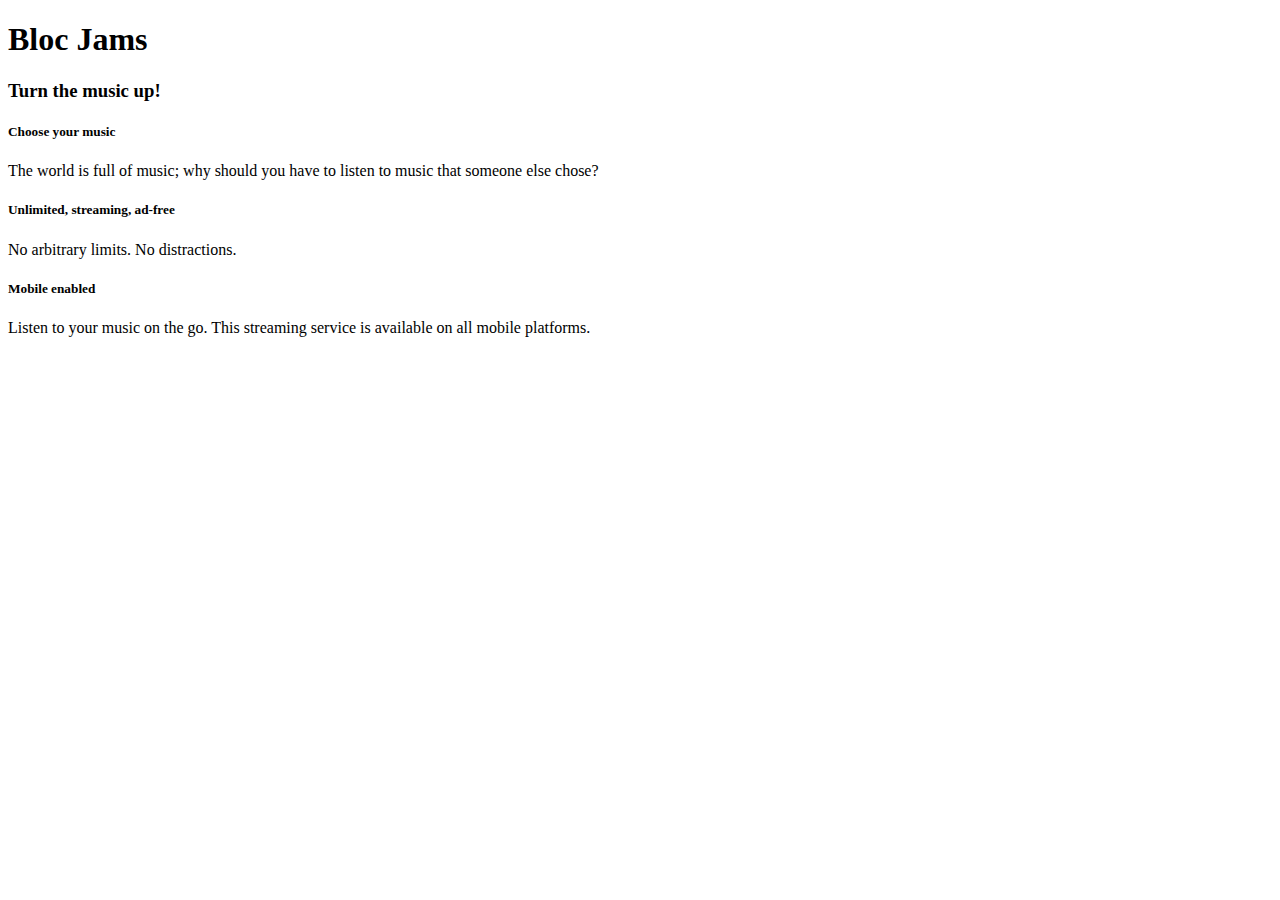
==== index.html @ 8b4be4df "refactor-bloc-jams" ====
<!DOCTYPE html>
<html>
  <head>
    <meta charset="utf-8">
    <title>Bloc Jams</title>
  </head>
  <body>
    <nav> <!-- navigation bar -->
    </nav>
    <section> <!-- hero content -->
      <div>
        <h1>Bloc Jams</h1>
        <h3>Turn the music up!</h3>
      </div>
    </section>
    <section> <!-- selling points -->
      <div>
        <h5>Choose your music</h5>
        <p>The world is full of music; why should you have to listen to music that someone else chose?</p>
      </div>
      <div>
        <h5>Unlimited, streaming, ad-free</h5>
        <p>No arbitrary limits. No distractions.</p>
      </div>
      <div>
        <h5>Mobile enabled</h5>
        <p>Listen to your music on the go. This streaming service is available on all mobile platforms.</p>
      </div>
    </section>
  </body>
</html>
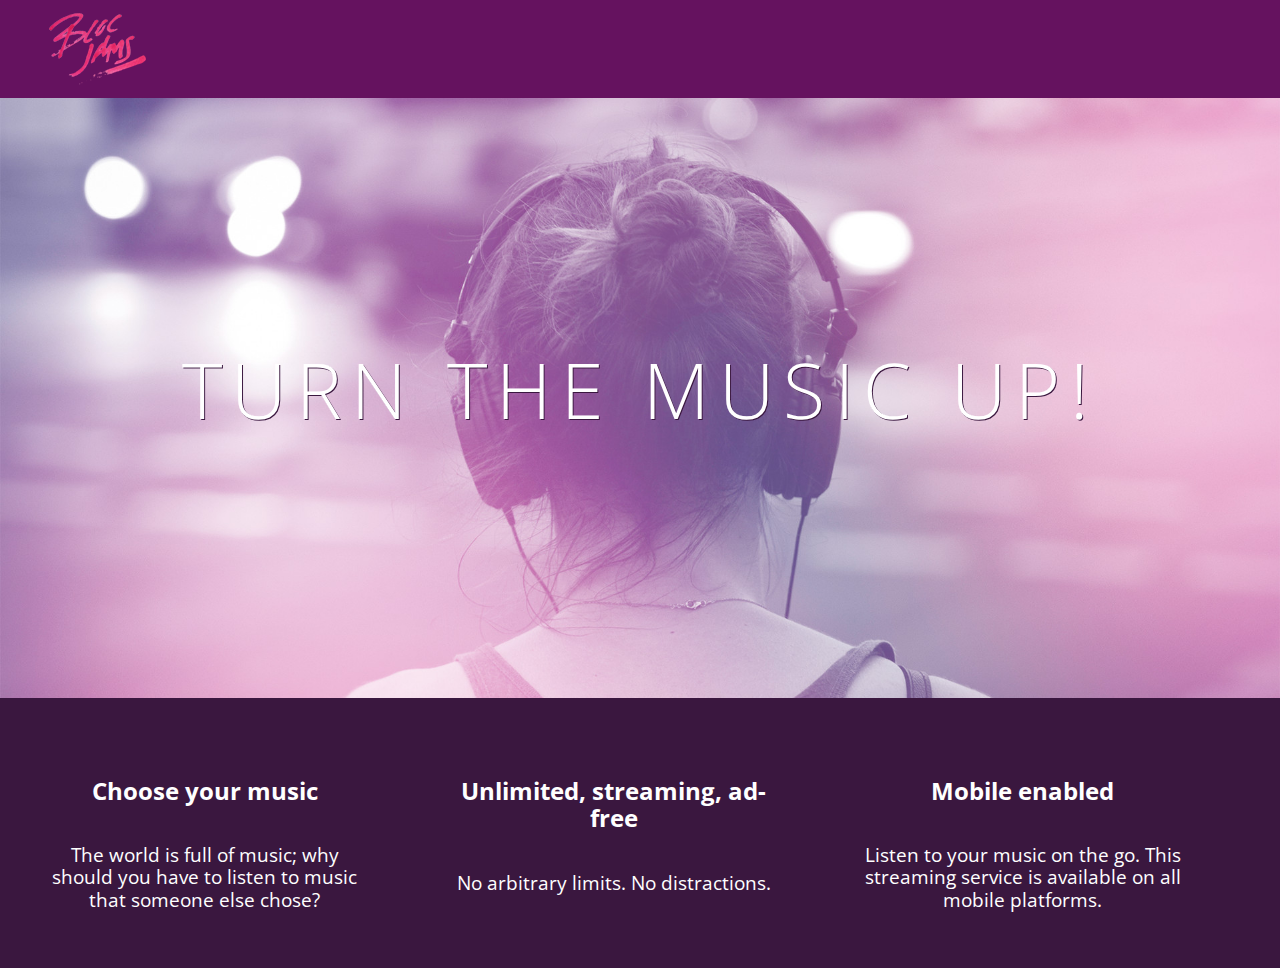
==== commit 84ddc667: "Git Features" ====
--- a/index.html
+++ b/index.html
@@ -3,28 +3,37 @@
   <head>
     <meta charset="utf-8">
     <title>Bloc Jams</title>
+    <meta name="viewport" content="width=device-width, initial-scale=1">
+    <link rel="stylesheet" type="text/css" href="http://fonts.googleapis.com/css?family=Open+Sans:400,800,600,700,300">
+    <link rel="stylesheet" type="text/css" href="http://code.ionicframework.com/ionicons/2.0.1/css/ionicons.min.css">
+    <link rel="stylesheet" type="text/css" href="styles/normalize.css">
+    <link rel="stylesheet" type="text/css" href="styles/main.css">
+    <link rel="stylesheet" type="text/css" href="styles/landing.css">
   </head>
-  <body>
+  <body class="landing">
     <nav> <!-- navigation bar -->
+    <nav class="navbar">
+      <img src="assets/images/bloc_jams_logo.png" alt="bloc jams logo" class="logo">
     </nav>
-    <section> <!-- hero content -->
-      <div>
-        <h1>Bloc Jams</h1>
-        <h3>Turn the music up!</h3>
+    <section class="hero-content"> <!-- hero content -->
+        <h1 class="hero-title">Turn the music up!</h1>
+    </section>
+    <section class= "selling-points"> <!-- selling points -->
+    <section class="selling-points container">
+      <div class="point column third">
+        <span class="ion-music-note"></span>
+        <h5 class="point-title">Choose your music</h5>
+        <p class="point-description">The world is full of music; why should you have to listen to music that someone else chose?</p>
       </div>
-    </section>
-    <section> <!-- selling points -->
-      <div>
-        <h5>Choose your music</h5>
-        <p>The world is full of music; why should you have to listen to music that someone else chose?</p>
+      <div class="point column third">
+        <span class="ion-radio-waves"></span>
+        <h5 class="point-title">Unlimited, streaming, ad-free</h5>
+        <p class="point-description">No arbitrary limits. No distractions.</p>
       </div>
-      <div>
-        <h5>Unlimited, streaming, ad-free</h5>
-        <p>No arbitrary limits. No distractions.</p>
-      </div>
-      <div>
-        <h5>Mobile enabled</h5>
-        <p>Listen to your music on the go. This streaming service is available on all mobile platforms.</p>
+      <div class="point column third">
+        <span class="ion-iphone"></span>
+        <h5 class="point-title">Mobile enabled</h5>
+        <p class="point-description">Listen to your music on the go. This streaming service is available on all mobile platforms.</p>
       </div>
     </section>
   </body>
--- a/styles/main.css
+++ b/styles/main.css
@@ -0,0 +1,54 @@
+*, *::before, *::after {
+    -moz-box-sizing: border-box;
+    -webkit-box-sizing: border-box;
+    box-sizing: border-box;
+}
+html {
+     height: 100%;
+     font-size: 100%;
+ }
+
+body {
+     font-family: 'Open Sans';
+     color: white;
+     min-height: 100%;
+ }
+
+
+ .navbar {
+      padding: 0.5rem;
+      background-color: rgb(101,18,95);
+ }
+
+ .navbar .logo {
+      position: relative;
+      left: 2rem;
+ }
+
+ .container {
+    margin: 0 auto;
+    max-width: 64rem;
+}
+
+  /* Medium and small screens (640px) */
+  @media (min-width: 640px) {
+      html { font-size: 112%; }
+
+     .column {
+         float: left;
+         padding-left: 1rem;
+         padding-right: 1rem;
+     }
+
+     .column.full { width: 100%; }
+     .column.two-thirds { width: 66.7%; }
+     .column.half { width: 50%; }
+     .column.third { width: 33.3%; }
+     .column.fourth { width: 25%; }
+     .column.flow-opposite { float: right; }
+  }
+
+  /* Large screens (1024px) */
+  @media (min-width: 1024px) {
+      html { font-size: 120%; }
+  }
--- a/styles/landing.css
+++ b/styles/landing.css
@@ -0,0 +1,49 @@
+body.landing {
+     background-color: rgb(58,23,63);
+ }
+
+ .hero-content {
+     position: relative;
+     min-height: 600px;
+     background-image: url(../assets/images/bloc_jams_bg.jpg);
+     background-repeat: no-repeat;
+     background-position: center center;
+     background-size: cover;
+ }
+
+ .hero-content .hero-title {
+     position: absolute;
+     top: 40%;
+     -webkit-transform: translateY(-50%);
+     -moz-transform: translateY(-50%);
+     transform: translateY(-50%);
+     width: 100%;
+     text-align: center;
+     font-size: 4rem;
+     font-weight: 300;
+     text-transform: uppercase;
+     letter-spacing: 0.5rem;
+     text-shadow: 1px 1px 0px rgb(58,23,63);
+ }
+
+ .selling-points {
+     position: relative;
+     display: table;
+ }
+
+ .point {
+     position: relative;
+     padding: 2rem;
+     text-align: center;
+ }
+
+ .point .point-title {
+     font-size: 1.25rem;
+ }
+
+ .ion-music-note,
+ .ion-radio-waves,
+ .ion-iphone {
+     color: rgb(233,50,117);
+     font-size: 5rem;
+ }
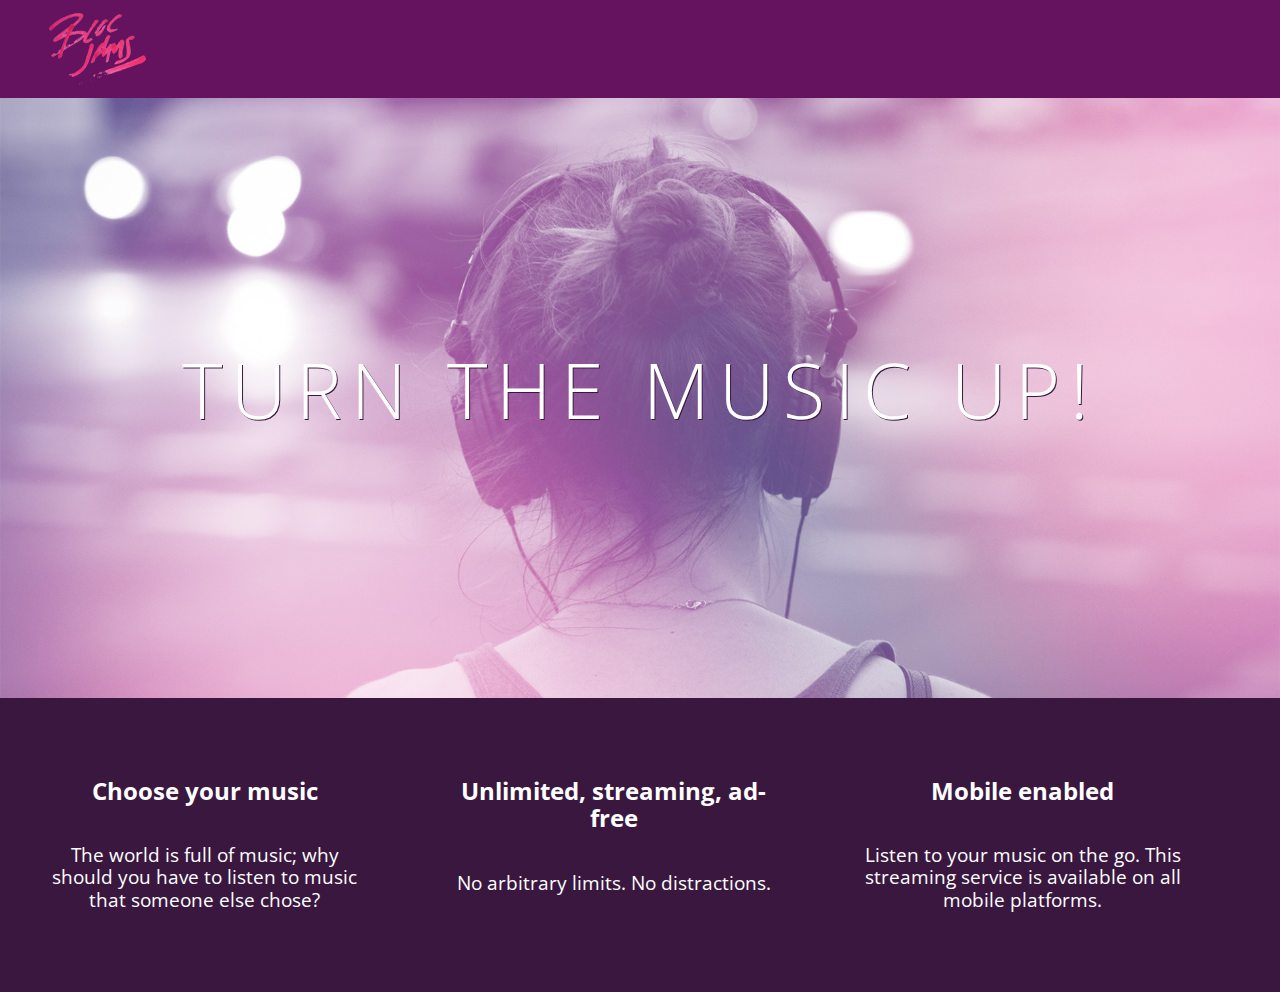
==== commit a93f58a7: "clearfix checkpoint" ====
--- a/index.html
+++ b/index.html
@@ -19,7 +19,7 @@
         <h1 class="hero-title">Turn the music up!</h1>
     </section>
     <section class= "selling-points"> <!-- selling points -->
-    <section class="selling-points container">
+    <section class="selling-points container clearfix">
       <div class="point column third">
         <span class="ion-music-note"></span>
         <h5 class="point-title">Choose your music</h5>
--- a/styles/main.css
+++ b/styles/main.css
@@ -30,6 +30,13 @@
     max-width: 64rem;
 }
 
+.clearfix::after {
+   content: ".";
+   visibility: hidden;
+   display: block;
+   height: 0;
+   clear: both;
+}
   /* Medium and small screens (640px) */
   @media (min-width: 640px) {
       html { font-size: 112%; }
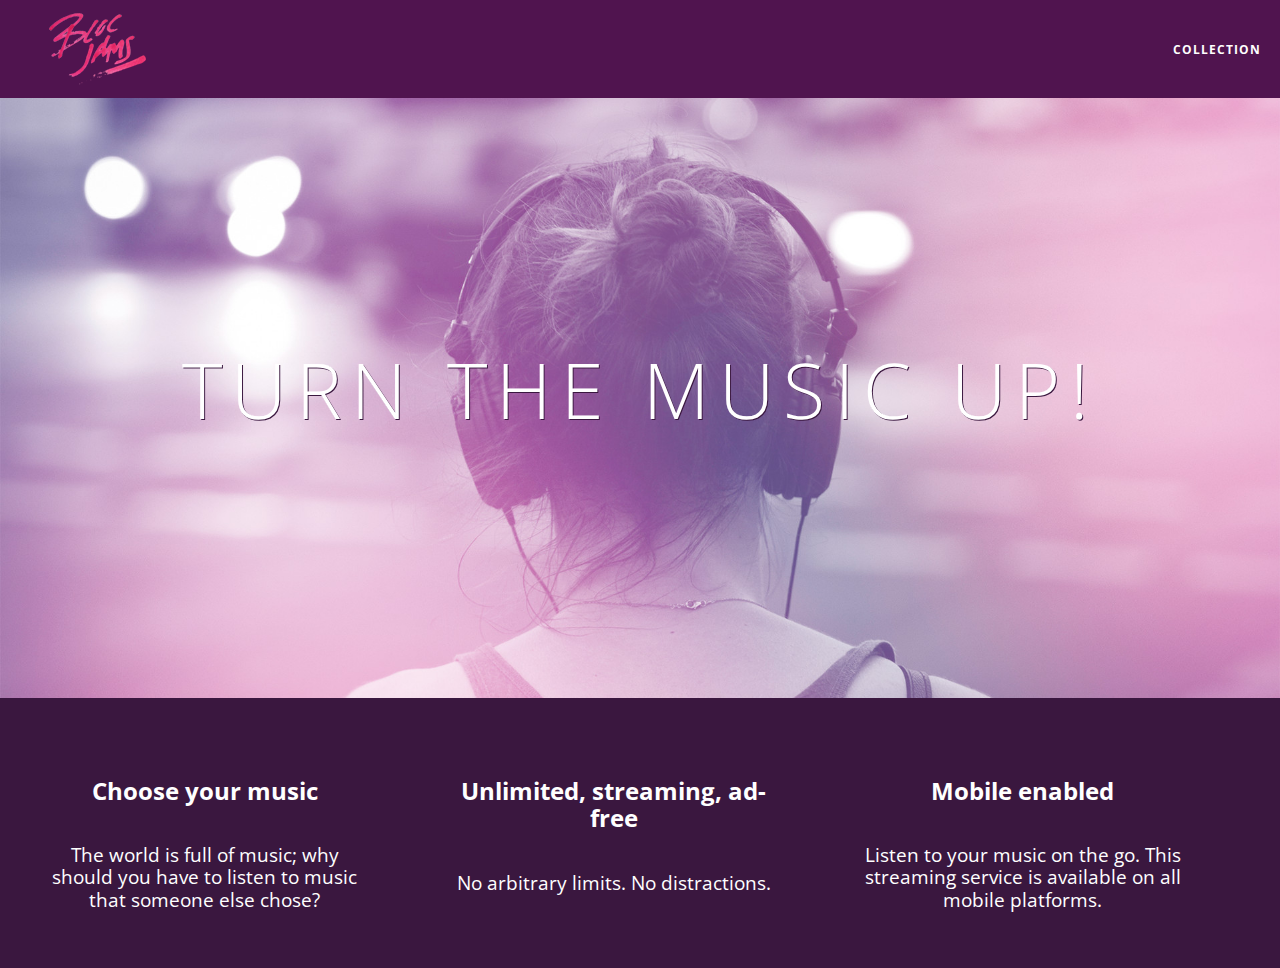
==== commit ec01f490: "Collection" ====
--- a/index.html
+++ b/index.html
@@ -13,13 +13,18 @@
   <body class="landing">
     <nav> <!-- navigation bar -->
     <nav class="navbar">
-      <img src="assets/images/bloc_jams_logo.png" alt="bloc jams logo" class="logo">
+      <a href="index.html" class="logo">
+             <img src="assets/images/bloc_jams_logo.png" alt="bloc jams logo">
+         </a>
+         <div class="links-container">
+             <a href="collection.html" class="navbar-link">collection</a>
+         </div>
     </nav>
     <section class="hero-content"> <!-- hero content -->
         <h1 class="hero-title">Turn the music up!</h1>
     </section>
     <section class= "selling-points"> <!-- selling points -->
-    <section class="selling-points container clearfix">
+    <section class="selling-points container gclearfix">
       <div class="point column third">
         <span class="ion-music-note"></span>
         <h5 class="point-title">Choose your music</h5>
--- a/styles/main.css
+++ b/styles/main.css
@@ -16,15 +16,52 @@
 
 
  .navbar {
+      position: relative;
       padding: 0.5rem;
-      background-color: rgb(101,18,95);
+      /* #1 */
+      background-color: rgba(101,18,95,0.5);
+      /* #2 */
+      z-indez: 1;
  }
 
  .navbar .logo {
       position: relative;
       left: 2rem;
+      cursor: pointer; /* produces the finger-pointer icon when you hover over the logo */
  }
 
+ .navbar .links-container {
+      display: table;
+      position: absolute;
+      top: 0;
+      right: 0;
+      height: 100px;
+      color: white;
+  }
+
+  .links-container .navbar-link {
+      display: table-cell;
+      position: relative;
+      height: 100%;
+      padding-left: 1rem;
+      padding-right: 1rem;
+      /* #3 */
+      vertical-align: middle;
+      color: white;
+      font-size: 0.625rem;
+      letter-spacing: 0.05rem;
+      font-weight: 700;
+      text-transform: uppercase;
+      /* #4 */
+      text-decoration: none;
+      cursor: pointer;
+  }
+
+    /* #5 */
+  .links-container .navbar-link:hover {
+      color: rgb(233,50,117);
+  }
+  
  .container {
     margin: 0 auto;
     max-width: 64rem;
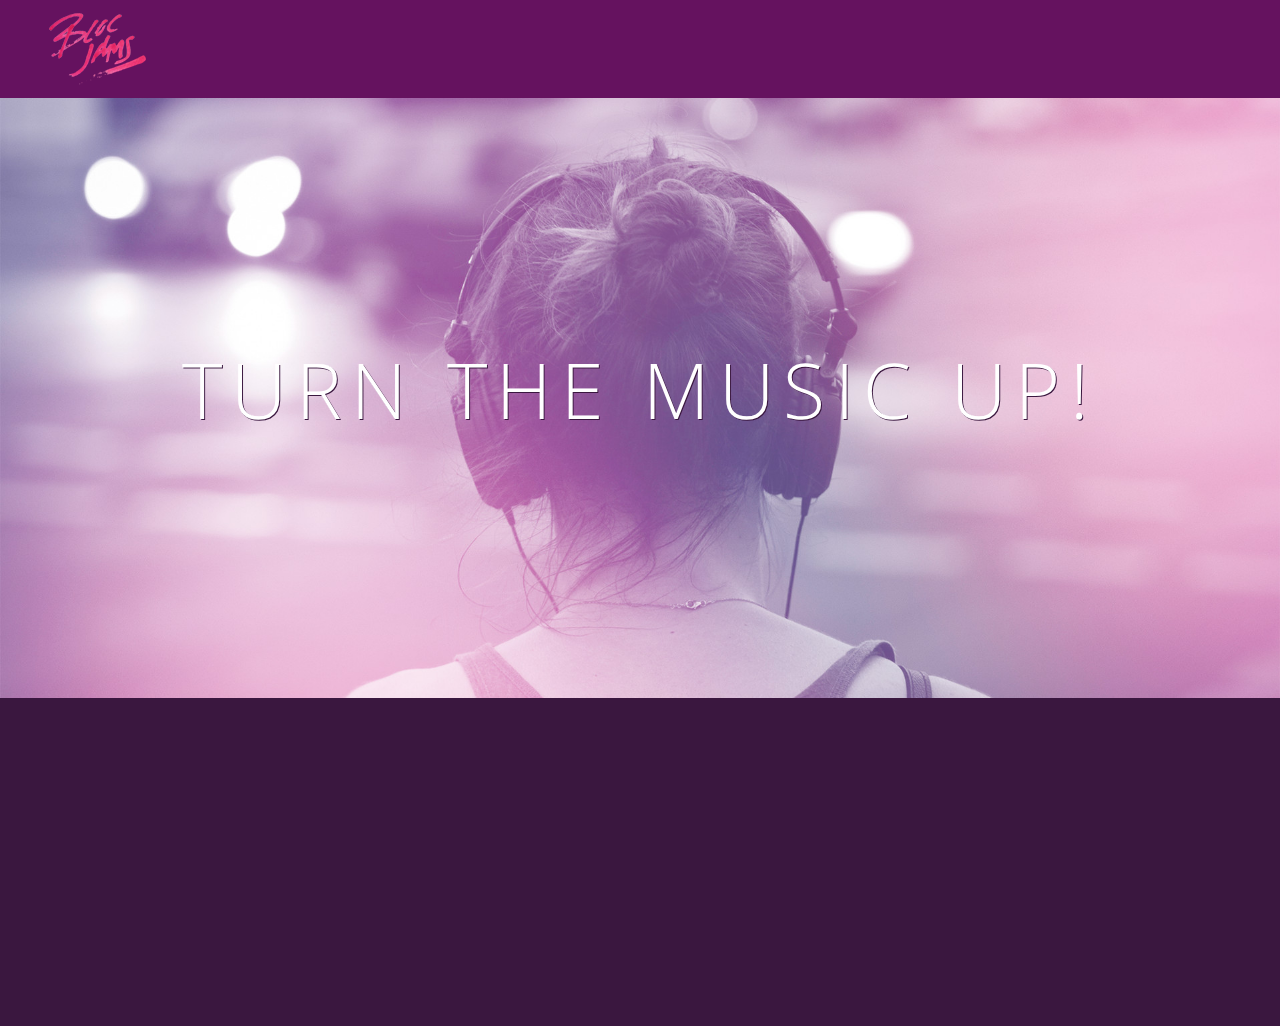
==== commit cfeea545: "CSS Transitions Part 2" ====
--- a/index.html
+++ b/index.html
@@ -13,18 +13,13 @@
   <body class="landing">
     <nav> <!-- navigation bar -->
     <nav class="navbar">
-      <a href="index.html" class="logo">
-             <img src="assets/images/bloc_jams_logo.png" alt="bloc jams logo">
-         </a>
-         <div class="links-container">
-             <a href="collection.html" class="navbar-link">collection</a>
-         </div>
+      <img src="assets/images/bloc_jams_logo.png" alt="bloc jams logo" class="logo">
     </nav>
     <section class="hero-content"> <!-- hero content -->
         <h1 class="hero-title">Turn the music up!</h1>
     </section>
     <section class= "selling-points"> <!-- selling points -->
-    <section class="selling-points container gclearfix">
+    <section class="selling-points container">
       <div class="point column third">
         <span class="ion-music-note"></span>
         <h5 class="point-title">Choose your music</h5>
@@ -41,5 +36,6 @@
         <p class="point-description">Listen to your music on the go. This streaming service is available on all mobile platforms.</p>
       </div>
     </section>
+    <script src="scripts/landing.js"></script>
   </body>
 </html>
--- a/styles/main.css
+++ b/styles/main.css
@@ -16,64 +16,20 @@
 
 
  .navbar {
-      position: relative;
       padding: 0.5rem;
-      /* #1 */
-      background-color: rgba(101,18,95,0.5);
-      /* #2 */
-      z-indez: 1;
+      background-color: rgb(101,18,95);
  }
 
  .navbar .logo {
       position: relative;
       left: 2rem;
-      cursor: pointer; /* produces the finger-pointer icon when you hover over the logo */
  }
 
- .navbar .links-container {
-      display: table;
-      position: absolute;
-      top: 0;
-      right: 0;
-      height: 100px;
-      color: white;
-  }
-
-  .links-container .navbar-link {
-      display: table-cell;
-      position: relative;
-      height: 100%;
-      padding-left: 1rem;
-      padding-right: 1rem;
-      /* #3 */
-      vertical-align: middle;
-      color: white;
-      font-size: 0.625rem;
-      letter-spacing: 0.05rem;
-      font-weight: 700;
-      text-transform: uppercase;
-      /* #4 */
-      text-decoration: none;
-      cursor: pointer;
-  }
-
-    /* #5 */
-  .links-container .navbar-link:hover {
-      color: rgb(233,50,117);
-  }
-  
  .container {
     margin: 0 auto;
     max-width: 64rem;
 }
 
-.clearfix::after {
-   content: ".";
-   visibility: hidden;
-   display: block;
-   height: 0;
-   clear: both;
-}
   /* Medium and small screens (640px) */
   @media (min-width: 640px) {
       html { font-size: 112%; }
--- a/styles/landing.css
+++ b/styles/landing.css
@@ -35,6 +35,16 @@
      position: relative;
      padding: 2rem;
      text-align: center;
+     opacity: 0;
+     -webkit-transform: scaleX(0.9) translateY(3rem);
+     -moz-transform: scaleX(0.9) translateY(3rem);
+     transform: scaleX(0.9) translateY(3rem);
+     -webkit-transition: all 0.25s ease-in-out;
+     -moz-transition: all 0.25s ease-in-out;
+     transition: all 0.25s ease-in-out;
+     -webkit-transition-delay: 0.2s;
+     -moz-transition-delay: 0.2s;
+     transition-delay: 0.2s;
  }
 
  .point .point-title {
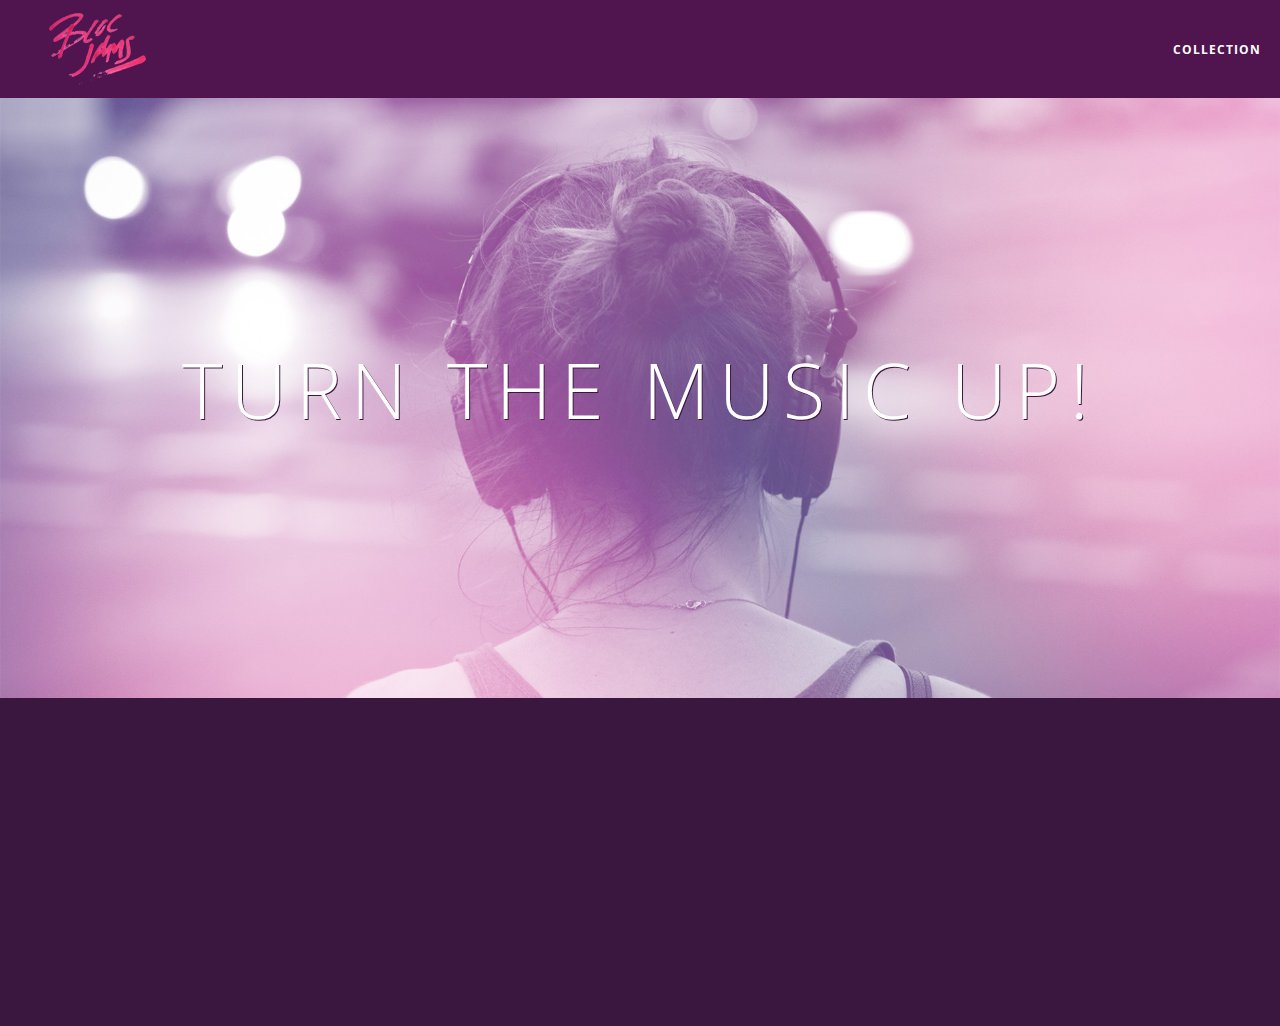
==== commit 3b484eed: "Checkpoint 22 DOM Scripting:Animation" ====
--- a/index.html
+++ b/index.html
@@ -9,11 +9,17 @@
     <link rel="stylesheet" type="text/css" href="styles/normalize.css">
     <link rel="stylesheet" type="text/css" href="styles/main.css">
     <link rel="stylesheet" type="text/css" href="styles/landing.css">
+    <link rel="stylesheet" type="text/css" href="styles/collection.css">
   </head>
   <body class="landing">
     <nav> <!-- navigation bar -->
     <nav class="navbar">
-      <img src="assets/images/bloc_jams_logo.png" alt="bloc jams logo" class="logo">
+      <a href="index.html" class="logo">
+           <img src="assets/images/bloc_jams_logo.png" alt="bloc jams logo">
+       </a>
+       <div class="links-container">
+           <a href="collection.html" class="navbar-link">collection</a>
+       </div>
     </nav>
     <section class="hero-content"> <!-- hero content -->
         <h1 class="hero-title">Turn the music up!</h1>
--- a/styles/main.css
+++ b/styles/main.css
@@ -14,20 +14,66 @@
      min-height: 100%;
  }
 
-
  .navbar {
+      position: relative;
       padding: 0.5rem;
-      background-color: rgb(101,18,95);
+      /* #1 */
+background-color: rgba(101,18,95,0.5);
+/* #2 */
+z-index: 1;
  }
 
  .navbar .logo {
       position: relative;
       left: 2rem;
+      cursor: pointer;  /* produces the finger-pointer icon when you hover over the logo */
  }
+
+ .navbar .links-container {
+     display: table;
+     position: absolute;
+     top: 0;
+     right: 0;
+     height: 100px;
+     color: white;
+ }
+
+ .links-container .navbar-link {
+     display: table-cell;
+     position: relative;
+     height: 100%;
+     padding-left: 1rem;
+     padding-right: 1rem;
+     /* #3 */
+     vertical-align: middle;
+     color: white;
+     font-size: 0.625rem;
+     letter-spacing: 0.05rem;
+     font-weight: 700;
+     text-transform: uppercase;
+     /* #4 */
+     text-decoration: none;
+     cursor: pointer;
+ }
+
+   /* #5 */
+ .links-container .navbar-link:hover {
+     color: rgb(233,50,117);
+ }
+
+ .links-container .navbar-link:active {
+     color: rgb(233,50,117);
+     background-color: #FFF;
+ }
+
 
  .container {
     margin: 0 auto;
     max-width: 64rem;
+}
+
+.container.narrow {
+    max-width: 56rem;
 }
 
   /* Medium and small screens (640px) */
--- a/styles/landing.css
+++ b/styles/landing.css
@@ -28,7 +28,6 @@
 
  .selling-points {
      position: relative;
-     display: table;
  }
 
  .point {
--- a/styles/collection.css
+++ b/styles/collection.css
@@ -0,0 +1,40 @@
+body.collection {
+     background-image: url(../assets/images/blurred_backgrounds/blur_bg_2.jpg);
+     background-repeat: no-repeat;
+     background-attachment: fixed;
+     background-position: center center;
+     background-size: cover;
+ }
+
+ .album-covers {
+     position: relative;
+ }
+
+ .collection-album-container {
+     position: relative;
+     margin-top: 30px;
+     margin-bottom: 20px;
+     text-align: center;
+ }
+
+ .collection-album-container .caption {
+     margin-top: 10px;
+ }
+
+ .collection-album-container .caption p {
+     font-size: 1rem;
+     font-weight: 300;
+     color: rgba(255, 255, 255, 0.6);
+ }
+
+ .collection-album-container .caption p a {
+     color: rgba(255, 255, 255, 0.6);
+ }
+
+ .collection-album-container .caption p a.album-name {
+     color: white;
+ }
+
+ .collection-album-container img {
+     width: 80%;
+ }
